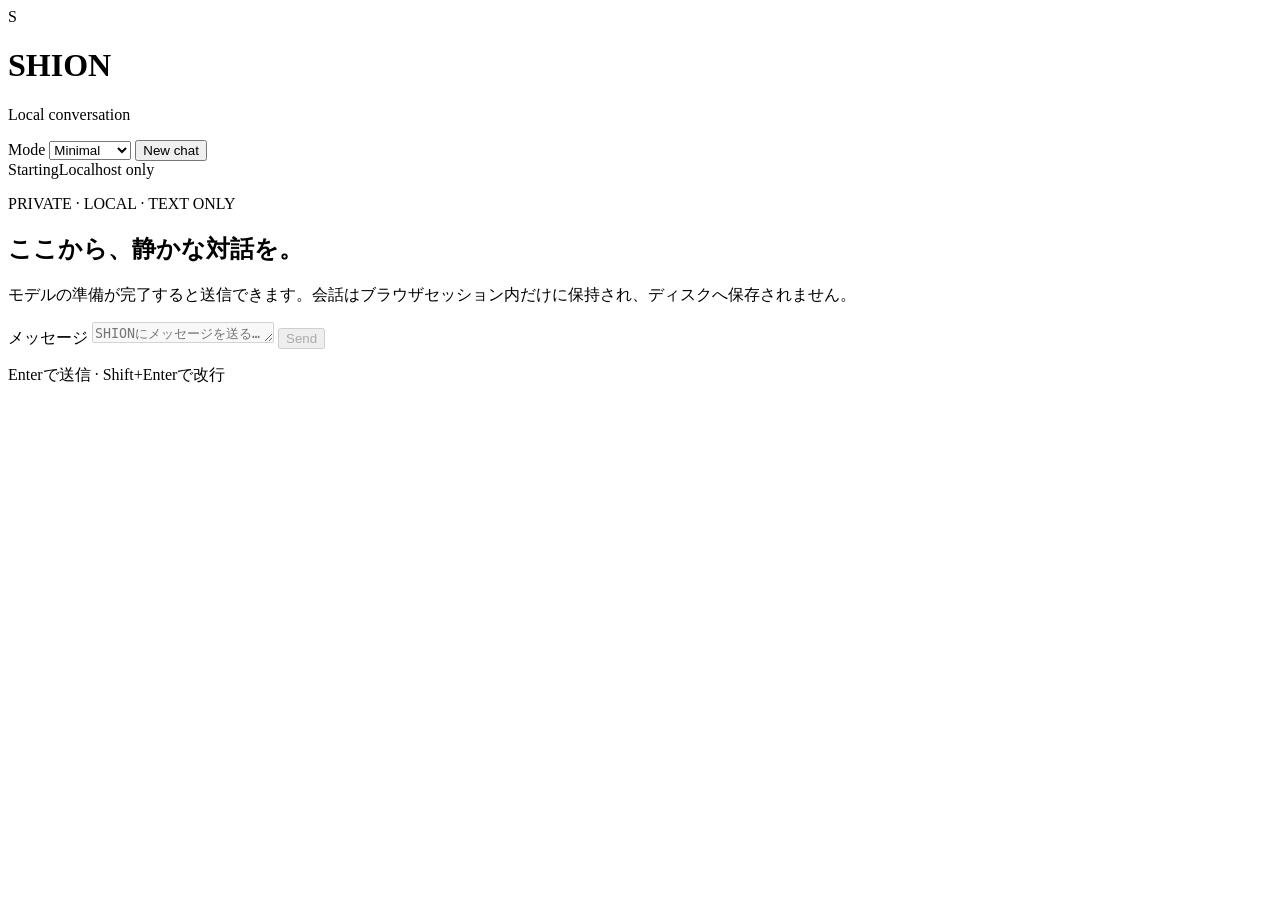
==== app/static/index.html @ f17bbc92 "app: add localhost SHION web chat MVP" ====
<!doctype html>
<html lang="ja">
<head>
  <meta charset="utf-8">
  <meta name="viewport" content="width=device-width, initial-scale=1, viewport-fit=cover">
  <meta name="color-scheme" content="dark light">
  <title>SHION Local Chat</title>
  <link rel="stylesheet" href="/styles.css">
</head>
<body>
  <main class="shell">
    <header class="topbar">
      <div class="brand"><span class="sigil" aria-hidden="true">S</span><div><h1>SHION</h1><p>Local conversation</p></div></div>
      <div class="controls">
        <label for="mode">Mode</label>
        <select id="mode"><option value="minimal">Minimal</option><option value="canonical">Canonical</option></select>
        <button id="reset" class="secondary" type="button">New chat</button>
      </div>
    </header>
    <section class="statusbar" aria-live="polite"><span id="status-dot"></span><span id="status">Starting</span><span id="model-note">Localhost only</span></section>
    <section id="messages" class="messages" aria-label="Conversation">
      <div class="welcome"><p class="eyebrow">PRIVATE · LOCAL · TEXT ONLY</p><h2>ここから、静かな対話を。</h2><p>モデルの準備が完了すると送信できます。会話はブラウザセッション内だけに保持され、ディスクへ保存されません。</p></div>
    </section>
    <form id="composer" class="composer">
      <label class="sr-only" for="message">メッセージ</label>
      <textarea id="message" rows="1" maxlength="20000" placeholder="SHIONにメッセージを送る…" disabled></textarea>
      <button id="send" type="submit" disabled>Send</button>
      <p class="hint">Enterで送信 · Shift+Enterで改行</p>
    </form>
  </main>
  <script src="/app.js" defer></script>
</body>
</html>
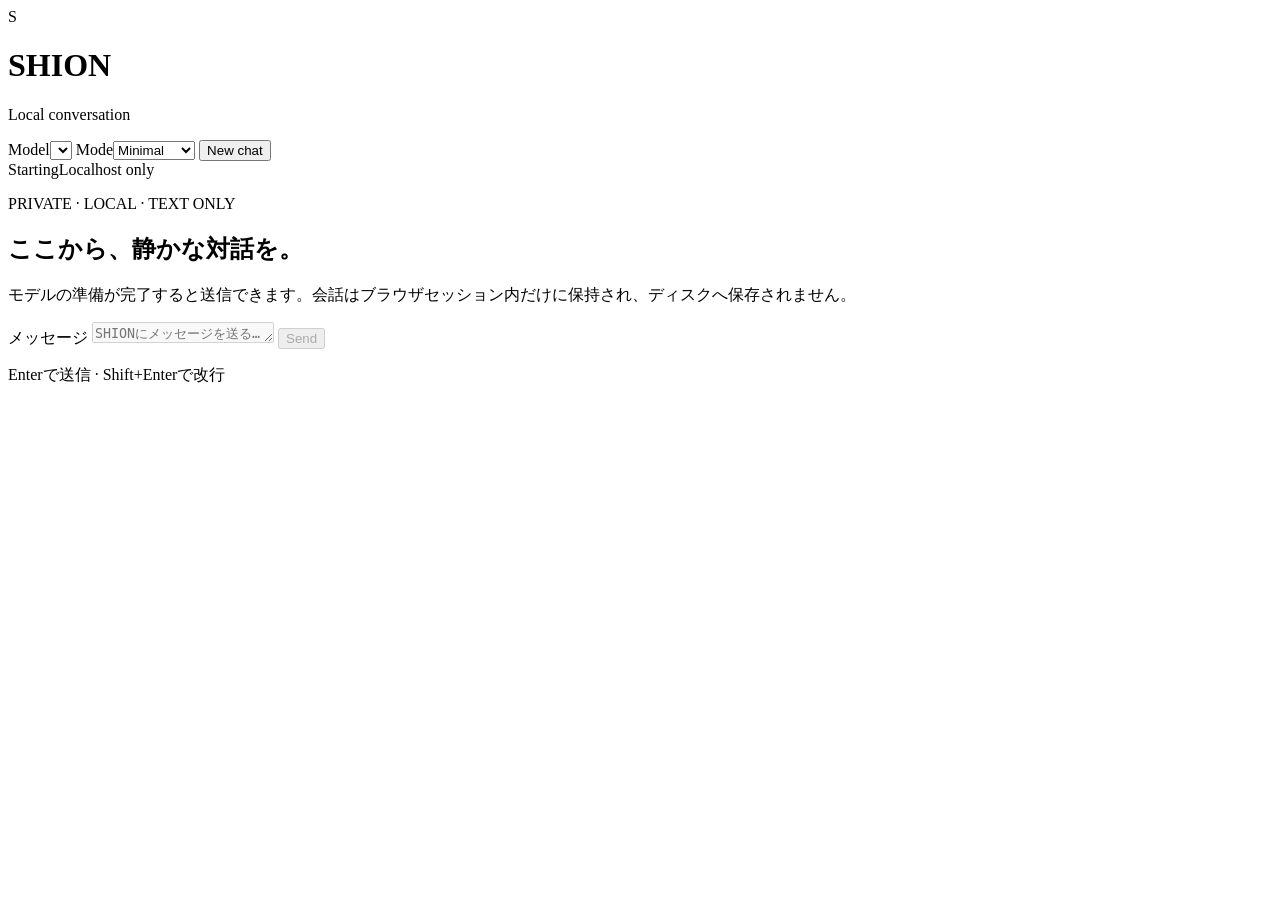
==== commit 3f680d05: "app: add experimental model comparison registry" ====
--- a/app/static/index.html
+++ b/app/static/index.html
@@ -12,12 +12,13 @@
     <header class="topbar">
       <div class="brand"><span class="sigil" aria-hidden="true">S</span><div><h1>SHION</h1><p>Local conversation</p></div></div>
       <div class="controls">
-        <label for="mode">Mode</label>
-        <select id="mode"><option value="minimal">Minimal</option><option value="canonical">Canonical</option></select>
+        <label for="model">Model</label><select id="model" aria-label="Model"></select>
+        <label for="mode">Mode</label><select id="mode"><option value="minimal">Minimal</option><option value="canonical">Canonical</option></select>
         <button id="reset" class="secondary" type="button">New chat</button>
       </div>
     </header>
     <section class="statusbar" aria-live="polite"><span id="status-dot"></span><span id="status">Starting</span><span id="model-note">Localhost only</span></section>
+    <section id="model-info" class="model-info" aria-live="polite"></section>
     <section id="messages" class="messages" aria-label="Conversation">
       <div class="welcome"><p class="eyebrow">PRIVATE · LOCAL · TEXT ONLY</p><h2>ここから、静かな対話を。</h2><p>モデルの準備が完了すると送信できます。会話はブラウザセッション内だけに保持され、ディスクへ保存されません。</p></div>
     </section>
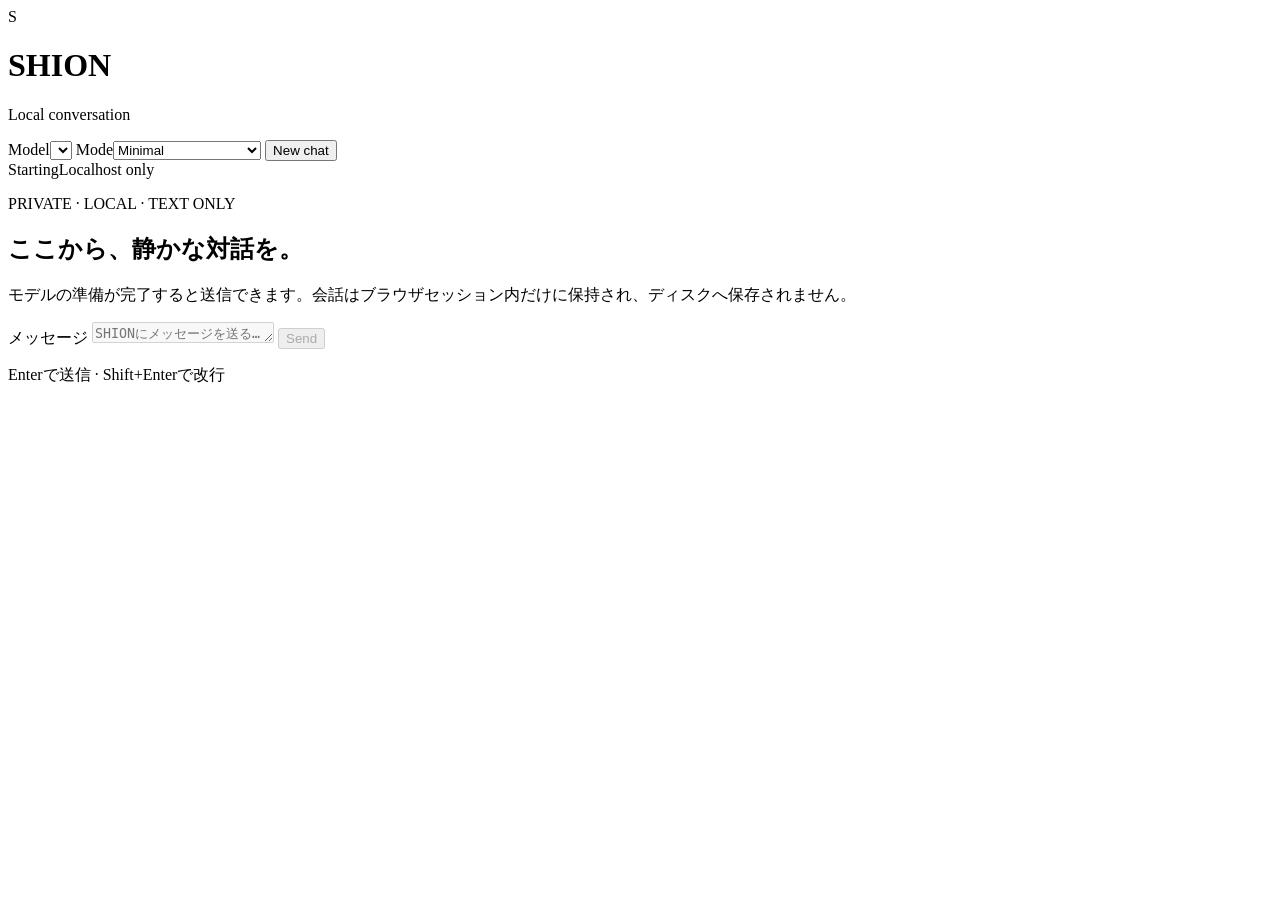
==== commit dded5fe5: "app: prepare Japanese base model manual comparisons" ====
--- a/app/static/index.html
+++ b/app/static/index.html
@@ -13,7 +13,7 @@
       <div class="brand"><span class="sigil" aria-hidden="true">S</span><div><h1>SHION</h1><p>Local conversation</p></div></div>
       <div class="controls">
         <label for="model">Model</label><select id="model" aria-label="Model"></select>
-        <label for="mode">Mode</label><select id="mode"><option value="minimal">Minimal</option><option value="canonical">Canonical</option></select>
+        <label for="mode">Mode</label><select id="mode"><option value="minimal">Minimal</option><option value="neutral">Neutral Conversation</option><option value="canonical">Canonical</option></select>
         <button id="reset" class="secondary" type="button">New chat</button>
       </div>
     </header>
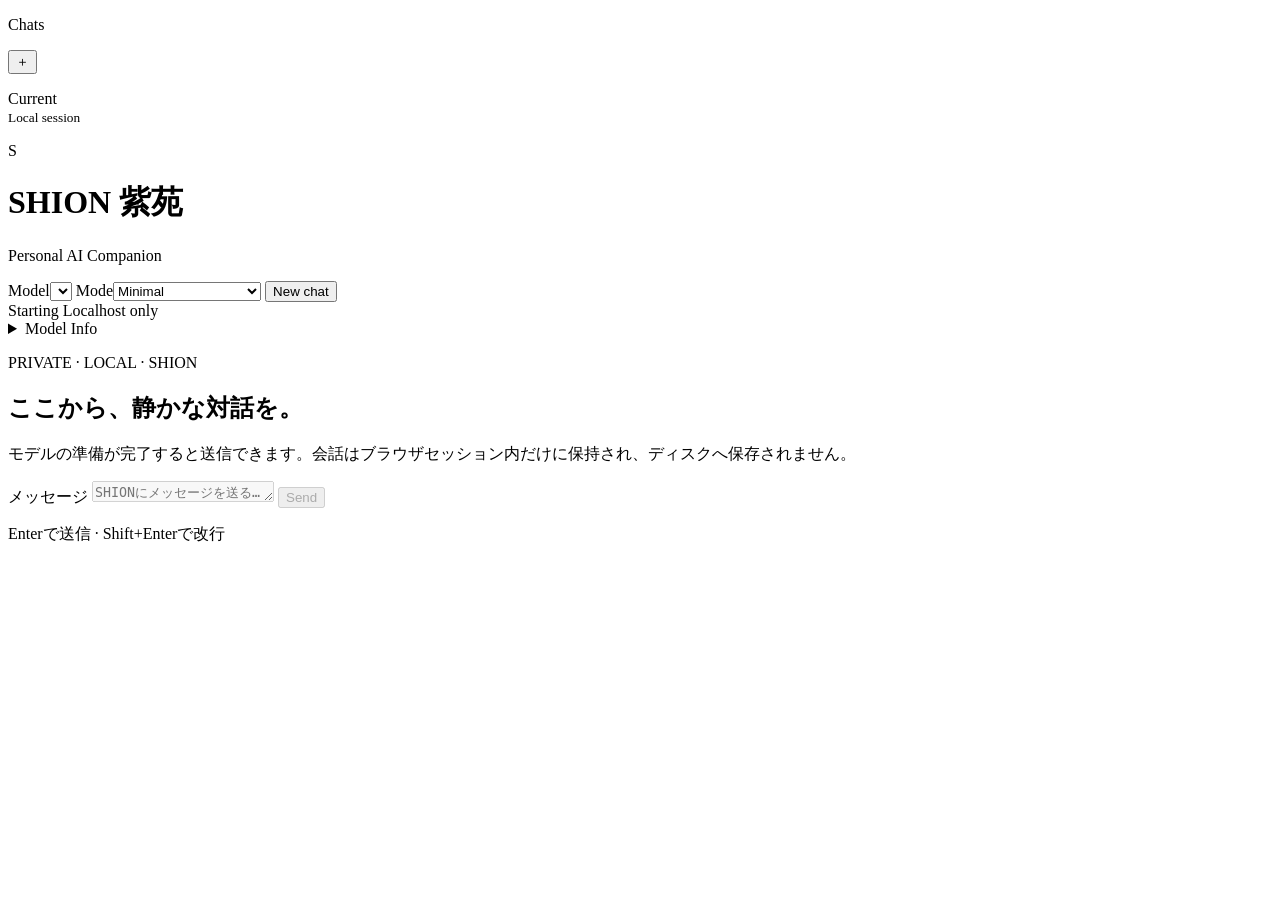
==== commit 4663bf65: "app: refine SHION chat identity and controls" ====
--- a/app/static/index.html
+++ b/app/static/index.html
@@ -8,27 +8,44 @@
   <link rel="stylesheet" href="/styles.css">
 </head>
 <body>
-  <main class="shell">
-    <header class="topbar">
-      <div class="brand"><span class="sigil" aria-hidden="true">S</span><div><h1>SHION</h1><p>Local conversation</p></div></div>
-      <div class="controls">
-        <label for="model">Model</label><select id="model" aria-label="Model"></select>
-        <label for="mode">Mode</label><select id="mode"><option value="minimal">Minimal</option><option value="neutral">Neutral Conversation</option><option value="canonical">Canonical</option></select>
-        <button id="reset" class="secondary" type="button">New chat</button>
-      </div>
-    </header>
-    <section class="statusbar" aria-live="polite"><span id="status-dot"></span><span id="status">Starting</span><span id="model-note">Localhost only</span></section>
-    <section id="model-info" class="model-info" aria-live="polite"></section>
-    <section id="messages" class="messages" aria-label="Conversation">
-      <div class="welcome"><p class="eyebrow">PRIVATE · LOCAL · TEXT ONLY</p><h2>ここから、静かな対話を。</h2><p>モデルの準備が完了すると送信できます。会話はブラウザセッション内だけに保持され、ディスクへ保存されません。</p></div>
-    </section>
-    <form id="composer" class="composer">
-      <label class="sr-only" for="message">メッセージ</label>
-      <textarea id="message" rows="1" maxlength="20000" placeholder="SHIONにメッセージを送る…" disabled></textarea>
-      <button id="send" type="submit" disabled>Send</button>
-      <p class="hint">Enterで送信 · Shift+Enterで改行</p>
-    </form>
-  </main>
+  <div class="workspace">
+    <aside class="sidebar" aria-label="Conversation navigation">
+      <p class="sidebar-title">Chats</p>
+      <button id="sidebar-reset" class="sidebar-new" type="button" aria-label="New chat">＋</button>
+      <div class="conversation-current" aria-current="page"><span></span><p>Current<br><small>Local session</small></p></div>
+    </aside>
+    <main class="shell">
+      <header class="topbar">
+        <div class="brand">
+          <span class="header-avatar" aria-hidden="true"><img src="/assets/shion/avatar.svg" alt=""><span>S</span></span>
+          <div><h1>SHION <span>紫苑</span></h1><p>Personal AI Companion</p></div>
+        </div>
+        <div class="controls">
+          <label for="model">Model</label><select id="model" aria-label="Model"></select>
+          <label for="mode">Mode</label><select id="mode"><option value="minimal">Minimal</option><option value="neutral">Neutral Conversation</option><option value="canonical">Canonical</option></select>
+          <button id="reset" class="secondary" type="button">New chat</button>
+        </div>
+      </header>
+      <section class="statusbar" aria-live="polite">
+        <span id="status-dot"></span><span id="status">Starting</span>
+        <span id="model-summary">Localhost only</span><span id="model-badge" class="badge" hidden>Experimental</span>
+      </section>
+      <details id="model-panel" class="model-panel">
+        <summary>Model Info</summary>
+        <div id="model-info" class="model-info" aria-live="polite"></div>
+      </details>
+      <section id="messages" class="messages" aria-label="Conversation">
+        <div class="welcome"><p class="eyebrow">PRIVATE · LOCAL · SHION</p><h2>ここから、静かな対話を。</h2><p>モデルの準備が完了すると送信できます。会話はブラウザセッション内だけに保持され、ディスクへ保存されません。</p></div>
+      </section>
+      <form id="composer" class="composer">
+        <div class="composer-slots" aria-hidden="true"><!-- Future attachment and voice controls --></div>
+        <label class="sr-only" for="message">メッセージ</label>
+        <textarea id="message" rows="1" maxlength="20000" placeholder="SHIONにメッセージを送る…" disabled></textarea>
+        <button id="send" type="submit" disabled>Send</button>
+        <p class="hint">Enterで送信 · Shift+Enterで改行</p>
+      </form>
+    </main>
+  </div>
   <script src="/app.js" defer></script>
 </body>
 </html>
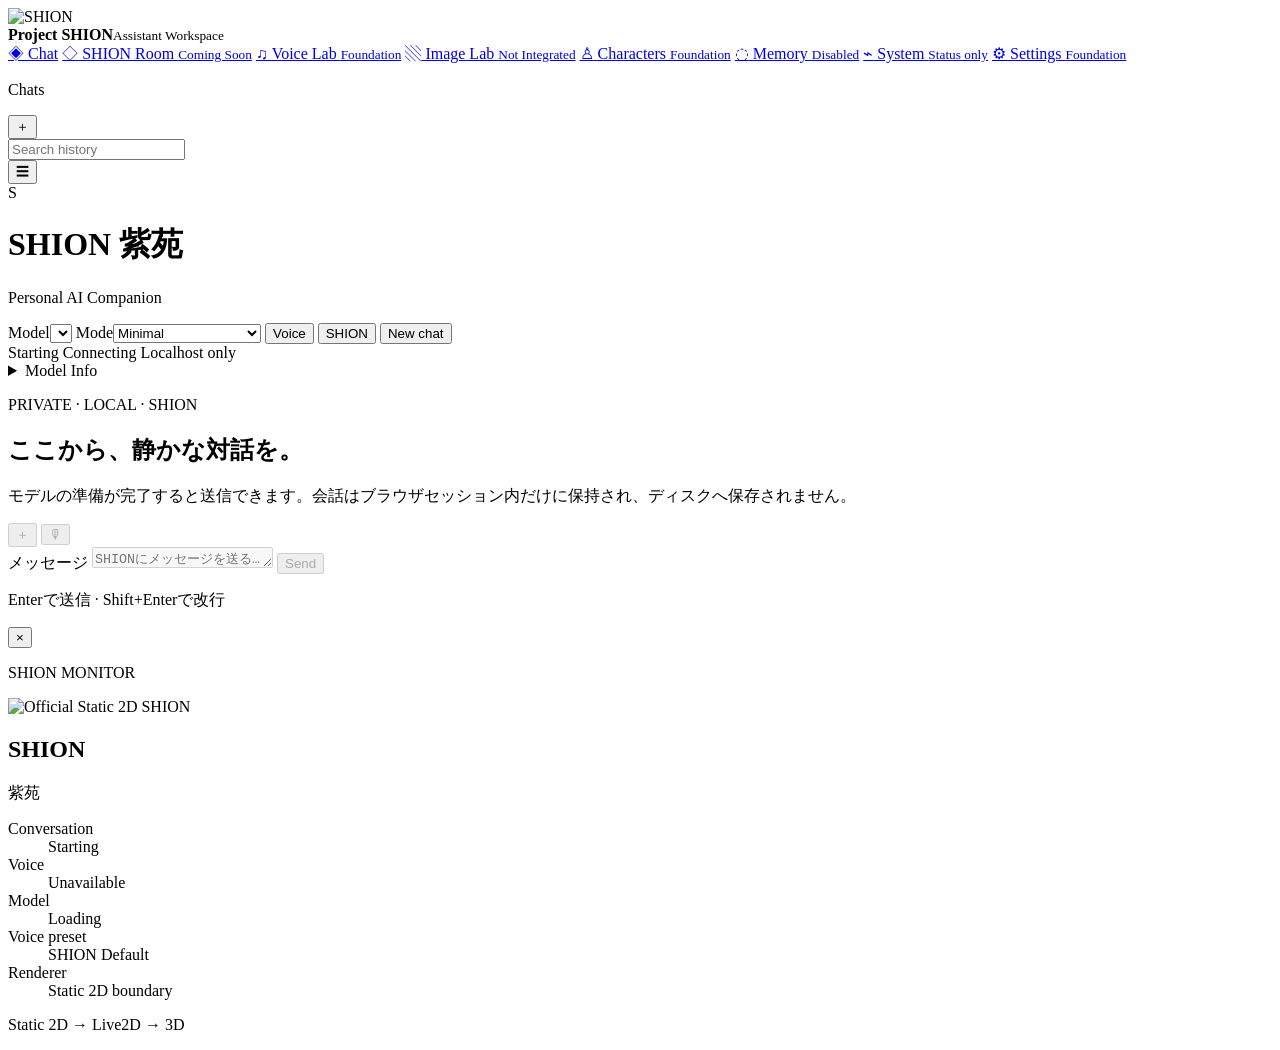
==== commit 806f2ff4: "feat: complete SHION workspace, persistent chat, voice integration, and official 2D assets" ====
--- a/app/static/index.html
+++ b/app/static/index.html
@@ -4,48 +4,102 @@
   <meta charset="utf-8">
   <meta name="viewport" content="width=device-width, initial-scale=1, viewport-fit=cover">
   <meta name="color-scheme" content="dark light">
-  <title>SHION Local Chat</title>
+  <title>Project SHION Workspace</title>
   <link rel="stylesheet" href="/styles.css">
 </head>
 <body>
-  <div class="workspace">
-    <aside class="sidebar" aria-label="Conversation navigation">
-      <p class="sidebar-title">Chats</p>
-      <button id="sidebar-reset" class="sidebar-new" type="button" aria-label="New chat">＋</button>
-      <div class="conversation-current" aria-current="page"><span></span><p>Current<br><small>Local session</small></p></div>
+  <div class="workspace" data-page="chat">
+    <div id="mobile-scrim" class="mobile-scrim" hidden></div>
+    <aside id="sidebar" class="sidebar" aria-label="Project SHION navigation">
+      <div class="workspace-brand"><span class="shion-avatar shion-avatar--small"><img data-character-asset="avatar" alt="SHION"></span><div><strong>Project SHION</strong><small>Assistant Workspace</small></div></div>
+      <nav id="workspace-nav" class="workspace-nav" aria-label="Workspace pages">
+        <a href="#/chat" data-route="chat" class="active"><span>◈</span> Chat</a>
+        <a href="#/room" data-route="room"><span>◇</span> SHION Room <small>Coming Soon</small></a>
+        <a href="#/voice" data-route="voice"><span>♫</span> Voice Lab <small>Foundation</small></a>
+        <a href="#/image" data-route="image"><span>▧</span> Image Lab <small>Not Integrated</small></a>
+        <a href="#/characters" data-route="characters"><span>♙</span> Characters <small>Foundation</small></a>
+        <a href="#/memory" data-route="memory"><span>◌</span> Memory <small>Disabled</small></a>
+        <a href="#/system" data-route="system"><span>⌁</span> System <small>Status only</small></a>
+        <a href="#/settings" data-route="settings"><span>⚙</span> Settings <small>Foundation</small></a>
+      </nav>
+      <div class="chat-nav">
+        <div class="sidebar-heading"><p class="sidebar-title">Chats</p><button id="sidebar-reset" class="sidebar-new" type="button" aria-label="New chat">＋</button></div>
+        <input id="session-search" class="session-search" type="search" maxlength="100" placeholder="Search history">
+        <div id="session-list" class="session-list" aria-label="Conversation history"></div>
+      </div>
     </aside>
     <main class="shell">
       <header class="topbar">
+        <button id="mobile-nav-toggle" class="mobile-only icon-button" type="button" aria-label="Open navigation" aria-controls="sidebar" aria-expanded="false">☰</button>
         <div class="brand">
-          <span class="header-avatar" aria-hidden="true"><img src="/assets/shion/avatar.svg" alt=""><span>S</span></span>
+          <span class="header-avatar shion-avatar" aria-hidden="true"><img data-character-asset="avatar" alt=""><span>S</span></span>
           <div><h1>SHION <span>紫苑</span></h1><p>Personal AI Companion</p></div>
         </div>
         <div class="controls">
           <label for="model">Model</label><select id="model" aria-label="Model"></select>
           <label for="mode">Mode</label><select id="mode"><option value="minimal">Minimal</option><option value="neutral">Neutral Conversation</option><option value="canonical">Canonical</option></select>
+          <button id="voice-settings" class="secondary" type="button">Voice</button>
+          <button id="mobile-character-toggle" class="mobile-only secondary" type="button" aria-controls="shion-panel" aria-expanded="false">SHION</button>
           <button id="reset" class="secondary" type="button">New chat</button>
         </div>
       </header>
+      <section id="page-slot" class="page-slot" hidden aria-live="polite"></section>
+      <div id="chat-page" class="chat-page">
+      <section id="voice-panel" class="voice-panel" hidden>
+        <label><input id="voice-developer" type="checkbox"> Developer Voice</label>
+        <label for="voice-preset">Preset</label><select id="voice-preset"></select>
+        <label for="voice-style">Style</label><select id="voice-style" disabled></select>
+        <label><input id="voice-autoplay" type="checkbox"> Auto Play</label>
+        <span id="voice-status">Voice AVAILABLE</span>
+      </section>
       <section class="statusbar" aria-live="polite">
         <span id="status-dot"></span><span id="status">Starting</span>
+        <span id="connection-status">Connecting</span>
         <span id="model-summary">Localhost only</span><span id="model-badge" class="badge" hidden>Experimental</span>
       </section>
       <details id="model-panel" class="model-panel">
         <summary>Model Info</summary>
         <div id="model-info" class="model-info" aria-live="polite"></div>
+        <p id="session-info" class="developer-line"></p>
+        <p id="subsystem-status" class="developer-line"></p>
       </details>
       <section id="messages" class="messages" aria-label="Conversation">
         <div class="welcome"><p class="eyebrow">PRIVATE · LOCAL · SHION</p><h2>ここから、静かな対話を。</h2><p>モデルの準備が完了すると送信できます。会話はブラウザセッション内だけに保持され、ディスクへ保存されません。</p></div>
       </section>
+      <button id="jump-latest" class="jump-latest" type="button" hidden>↓ Latest</button>
       <form id="composer" class="composer">
-        <div class="composer-slots" aria-hidden="true"><!-- Future attachment and voice controls --></div>
+        <div class="composer-slots">
+          <button type="button" disabled title="Attachments are not enabled">＋</button>
+          <button type="button" disabled title="Voice input is not enabled">🎙</button>
+        </div>
         <label class="sr-only" for="message">メッセージ</label>
         <textarea id="message" rows="1" maxlength="20000" placeholder="SHIONにメッセージを送る…" disabled></textarea>
         <button id="send" type="submit" disabled>Send</button>
         <p class="hint">Enterで送信 · Shift+Enterで改行</p>
       </form>
+      </div>
     </main>
+    <aside id="shion-panel" class="shion-panel" aria-label="SHION Monitor Panel">
+      <button id="character-close" class="mobile-only panel-close" type="button" aria-label="Close SHION panel">×</button>
+      <p class="panel-eyebrow">SHION MONITOR</p>
+      <div id="character-renderer" class="character-renderer" data-renderer="static-2d">
+        <div class="character-stage"><img data-character-asset="panel" alt="Official Static 2D SHION"><span id="presence-orbit"></span></div>
+        <p class="asset-state" hidden>Official 2D asset unavailable</p>
+      </div>
+      <div class="character-name"><h2>SHION</h2><p>紫苑</p></div>
+      <dl class="monitor-list">
+        <div><dt>Conversation</dt><dd id="monitor-conversation">Starting</dd></div>
+        <div><dt>Voice</dt><dd id="monitor-voice">Unavailable</dd></div>
+        <div><dt>Model</dt><dd id="monitor-model">Loading</dd></div>
+        <div><dt>Voice preset</dt><dd id="monitor-preset">SHION Default</dd></div>
+        <div><dt>Renderer</dt><dd>Static 2D boundary</dd></div>
+      </dl>
+      <p class="renderer-roadmap">Static 2D <span>→</span> Live2D <span>→</span> 3D</p>
+    </aside>
   </div>
+  <dialog id="archive-dialog" class="confirm-dialog">
+    <form method="dialog"><p class="panel-eyebrow">ARCHIVE CONVERSATION</p><h2 id="archive-title"></h2><p>This removes the conversation from active History and Search. It is a reversible soft delete; messages and Voice artifacts are not hard-deleted.</p><div><button value="cancel" class="secondary">Cancel</button><button id="archive-confirm" value="confirm" class="danger">Archive</button></div></form>
+  </dialog>
   <script src="/app.js" defer></script>
 </body>
 </html>
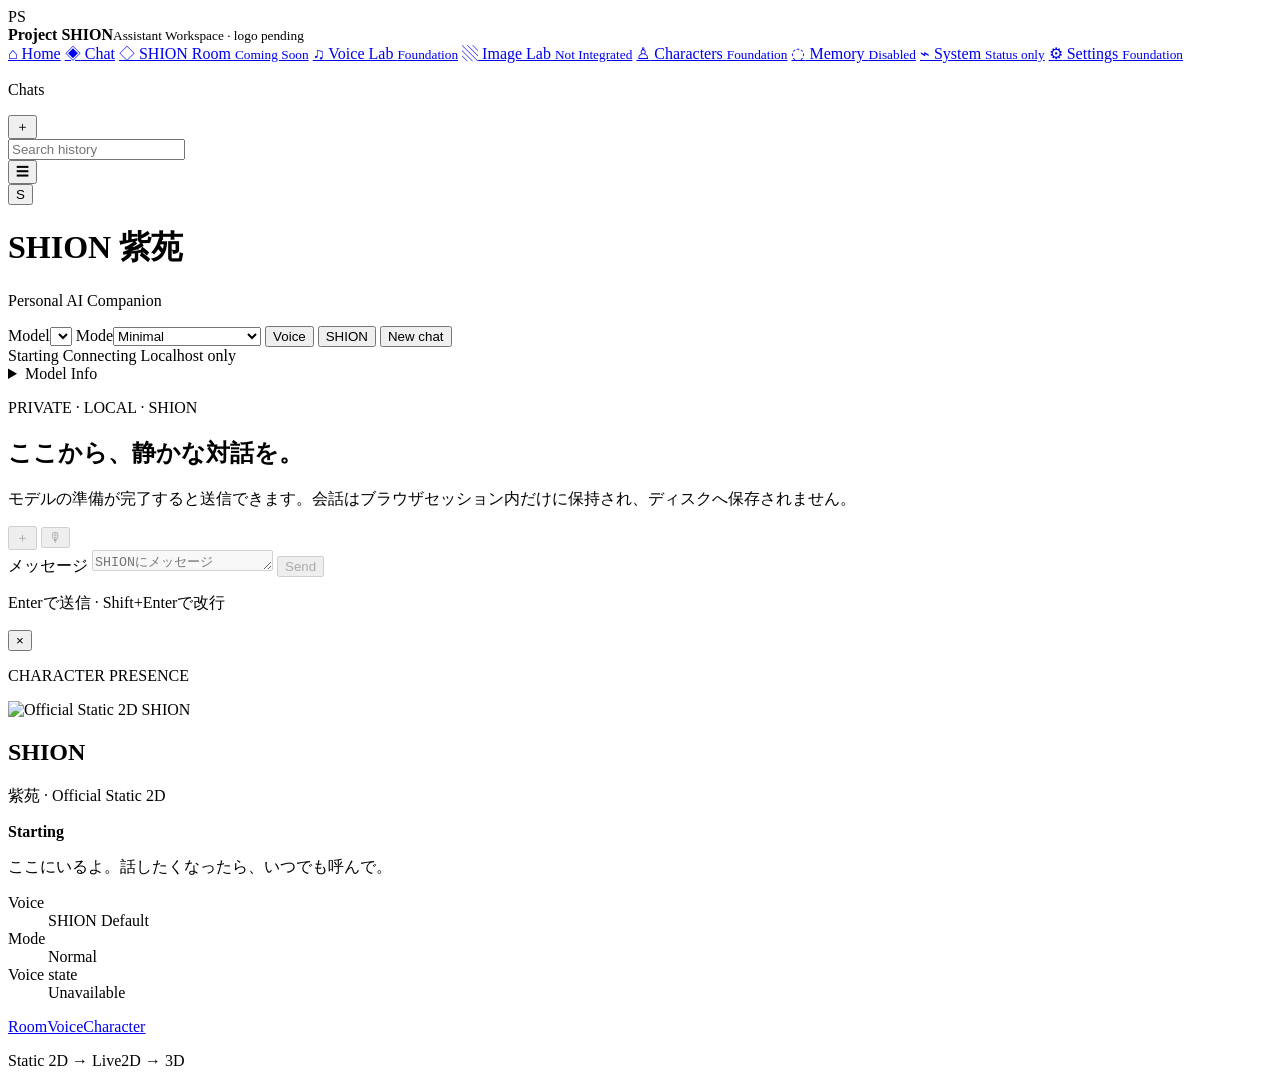
==== commit bd2eb451: "Implement SHION workspace Phase D-E" ====
--- a/app/static/index.html
+++ b/app/static/index.html
@@ -11,8 +11,9 @@
   <div class="workspace" data-page="chat">
     <div id="mobile-scrim" class="mobile-scrim" hidden></div>
     <aside id="sidebar" class="sidebar" aria-label="Project SHION navigation">
-      <div class="workspace-brand"><span class="shion-avatar shion-avatar--small"><img data-character-asset="avatar" alt="SHION"></span><div><strong>Project SHION</strong><small>Assistant Workspace</small></div></div>
+      <div class="workspace-brand"><span class="project-mark-placeholder" aria-hidden="true">PS</span><div><strong>Project SHION</strong><small>Assistant Workspace · logo pending</small></div></div>
       <nav id="workspace-nav" class="workspace-nav" aria-label="Workspace pages">
+        <a href="#/home" data-route="home"><span>⌂</span> Home</a>
         <a href="#/chat" data-route="chat" class="active"><span>◈</span> Chat</a>
         <a href="#/room" data-route="room"><span>◇</span> SHION Room <small>Coming Soon</small></a>
         <a href="#/voice" data-route="voice"><span>♫</span> Voice Lab <small>Foundation</small></a>
@@ -32,7 +33,7 @@
       <header class="topbar">
         <button id="mobile-nav-toggle" class="mobile-only icon-button" type="button" aria-label="Open navigation" aria-controls="sidebar" aria-expanded="false">☰</button>
         <div class="brand">
-          <span class="header-avatar shion-avatar" aria-hidden="true"><img data-character-asset="avatar" alt=""><span>S</span></span>
+          <button id="current-character" class="header-avatar shion-avatar" type="button" aria-label="Current character: SHION. Open Characters"><img data-character-asset="avatar" alt=""><span>S</span></button>
           <div><h1>SHION <span>紫苑</span></h1><p>Personal AI Companion</p></div>
         </div>
         <div class="controls">
@@ -56,6 +57,7 @@
         <span id="status-dot"></span><span id="status">Starting</span>
         <span id="connection-status">Connecting</span>
         <span id="model-summary">Localhost only</span><span id="model-badge" class="badge" hidden>Experimental</span>
+        <span id="connection-actions" class="connection-actions" hidden><button id="connection-retry" type="button">Retry</button><button id="connection-reload" type="button">Reload</button></span>
       </section>
       <details id="model-panel" class="model-panel">
         <summary>Model Info</summary>
@@ -73,7 +75,7 @@
           <button type="button" disabled title="Voice input is not enabled">🎙</button>
         </div>
         <label class="sr-only" for="message">メッセージ</label>
-        <textarea id="message" rows="1" maxlength="20000" placeholder="SHIONにメッセージを送る…" disabled></textarea>
+        <textarea id="message" rows="1" maxlength="20000" placeholder="SHIONにメッセージ" disabled></textarea>
         <button id="send" type="submit" disabled>Send</button>
         <p class="hint">Enterで送信 · Shift+Enterで改行</p>
       </form>
@@ -81,25 +83,35 @@
     </main>
     <aside id="shion-panel" class="shion-panel" aria-label="SHION Monitor Panel">
       <button id="character-close" class="mobile-only panel-close" type="button" aria-label="Close SHION panel">×</button>
-      <p class="panel-eyebrow">SHION MONITOR</p>
+      <p class="panel-eyebrow">CHARACTER PRESENCE</p>
       <div id="character-renderer" class="character-renderer" data-renderer="static-2d">
         <div class="character-stage"><img data-character-asset="panel" alt="Official Static 2D SHION"><span id="presence-orbit"></span></div>
         <p class="asset-state" hidden>Official 2D asset unavailable</p>
       </div>
-      <div class="character-name"><h2>SHION</h2><p>紫苑</p></div>
-      <dl class="monitor-list">
-        <div><dt>Conversation</dt><dd id="monitor-conversation">Starting</dd></div>
-        <div><dt>Voice</dt><dd id="monitor-voice">Unavailable</dd></div>
-        <div><dt>Model</dt><dd id="monitor-model">Loading</dd></div>
-        <div><dt>Voice preset</dt><dd id="monitor-preset">SHION Default</dd></div>
-        <div><dt>Renderer</dt><dd>Static 2D boundary</dd></div>
+      <div class="character-name"><h2>SHION</h2><p>紫苑 · Official Static 2D</p></div>
+      <div class="presence-state"><span></span><strong id="monitor-conversation">Starting</strong></div>
+      <p id="monitor-message" class="monitor-message">ここにいるよ。話したくなったら、いつでも呼んで。</p>
+      <dl class="monitor-list compact">
+        <div><dt>Voice</dt><dd id="monitor-preset">SHION Default</dd></div>
+        <div><dt>Mode</dt><dd id="monitor-model">Normal</dd></div>
+        <div class="sr-only"><dt>Voice state</dt><dd id="monitor-voice">Unavailable</dd></div>
       </dl>
+      <nav class="monitor-actions" aria-label="SHION quick access"><a href="#/room">Room</a><a href="#/voice">Voice</a><a href="#/characters">Character</a></nav>
       <p class="renderer-roadmap">Static 2D <span>→</span> Live2D <span>→</span> 3D</p>
     </aside>
   </div>
   <dialog id="archive-dialog" class="confirm-dialog">
     <form method="dialog"><p class="panel-eyebrow">ARCHIVE CONVERSATION</p><h2 id="archive-title"></h2><p>This removes the conversation from active History and Search. It is a reversible soft delete; messages and Voice artifacts are not hard-deleted.</p><div><button value="cancel" class="secondary">Cancel</button><button id="archive-confirm" value="confirm" class="danger">Archive</button></div></form>
   </dialog>
+  <aside id="floating-assistant" class="floating-assistant" hidden aria-label="Floating SHION Assistant">
+    <button id="floating-toggle" class="floating-orb" type="button" aria-expanded="false"><span class="companion-symbol" aria-hidden="true">✦</span><img data-character-asset="avatar" alt="SHION"><span>Ask SHION</span></button>
+    <section id="floating-card" class="floating-card" hidden>
+      <header><strong>SHION Assistant</strong><button id="floating-close" type="button" aria-label="Minimize assistant">×</button></header>
+      <div id="floating-messages" class="floating-messages"><p>今開いているWorkspaceページについて手伝えるよ。</p></div>
+      <form id="floating-form"><input id="floating-input" maxlength="4000" placeholder="SHIONに聞く…"><button type="submit">Send</button></form>
+      <a href="#/chat">Full Chatへ</a>
+    </section>
+  </aside>
   <script src="/app.js" defer></script>
 </body>
 </html>
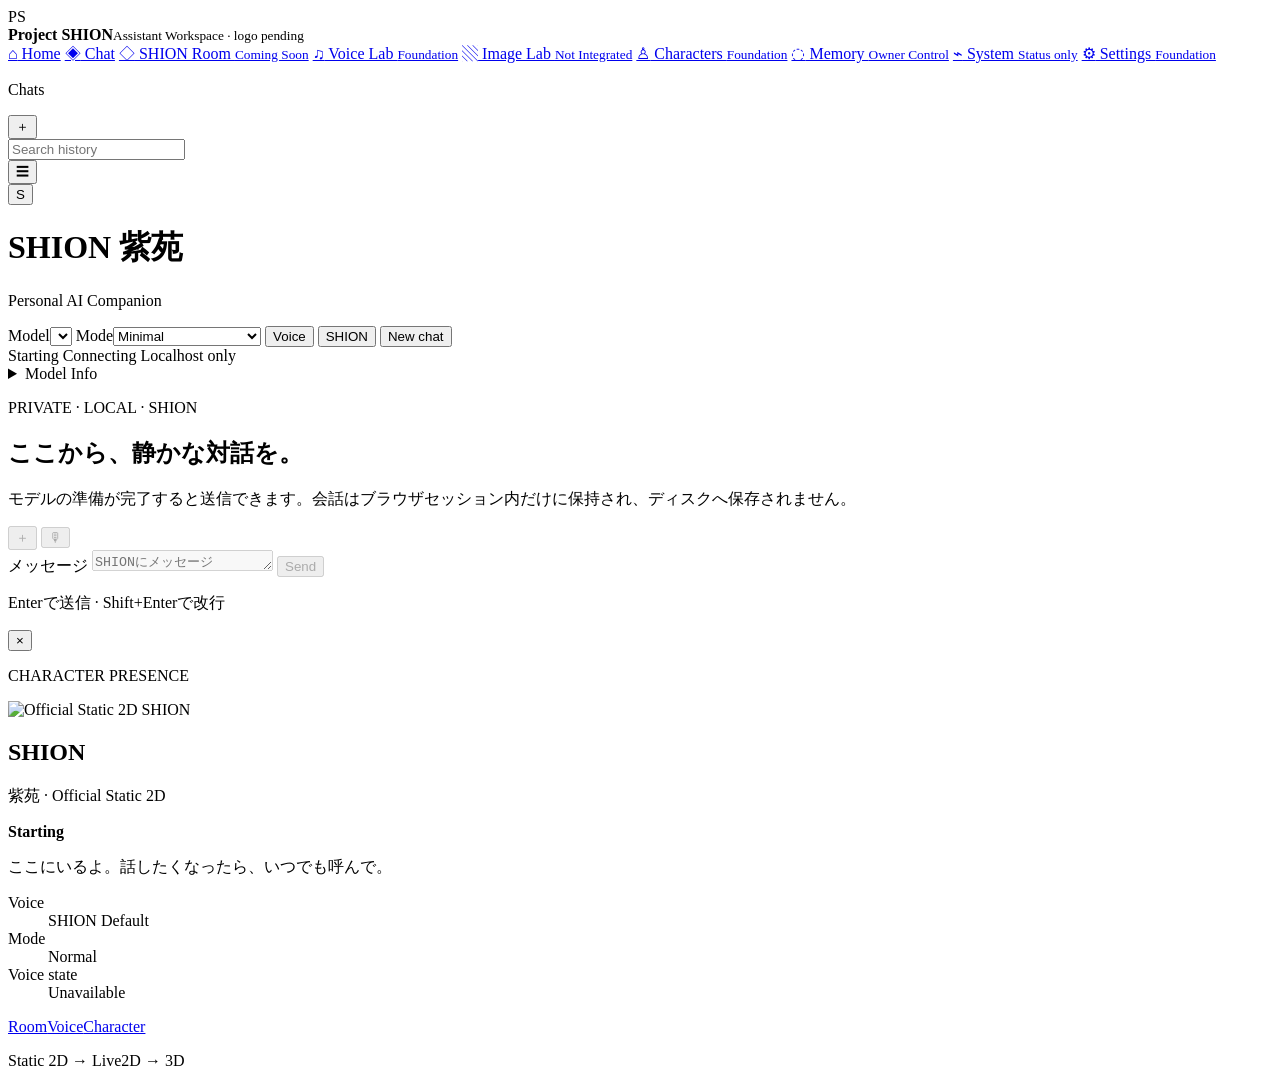
==== commit 522f0e20: "feat: add Phase F memory and generation hardening" ====
--- a/app/static/index.html
+++ b/app/static/index.html
@@ -19,7 +19,7 @@
         <a href="#/voice" data-route="voice"><span>♫</span> Voice Lab <small>Foundation</small></a>
         <a href="#/image" data-route="image"><span>▧</span> Image Lab <small>Not Integrated</small></a>
         <a href="#/characters" data-route="characters"><span>♙</span> Characters <small>Foundation</small></a>
-        <a href="#/memory" data-route="memory"><span>◌</span> Memory <small>Disabled</small></a>
+        <a href="#/memory" data-route="memory"><span>◌</span> Memory <small>Owner Control</small></a>
         <a href="#/system" data-route="system"><span>⌁</span> System <small>Status only</small></a>
         <a href="#/settings" data-route="settings"><span>⚙</span> Settings <small>Foundation</small></a>
       </nav>
